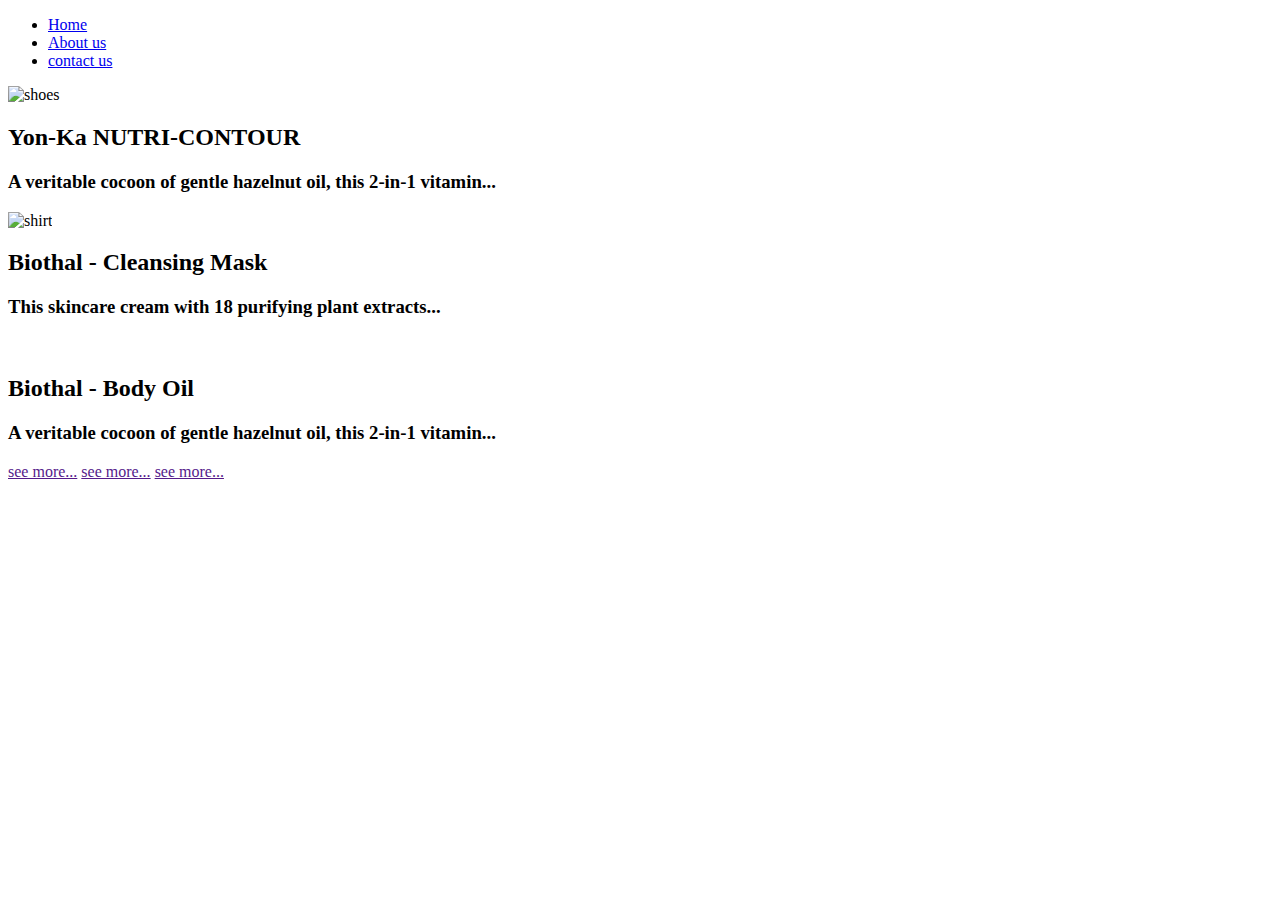
==== index.html @ 01a6834c "changed index html location" ====
<!DOCTYPE html>
<html lang="en">
<head>
    <meta charset="UTF-8">
    <meta http-equiv="X-UA-Compatible" content="IE=edge">
    <meta name="viewport" content="width=, initial-scale=1.0">
    <link rel="stylesheet" href="style/home.css">
    <title>Document</title>
</head>
<body>
    <header>
        <nav>

            <ul>
                <li><a href="home.html"> Home</a></li>
                <li><a href="about.html">About us</a></li>
                <li><a href="contact.html"> contact us</a></li>
            </ul>
        </nav>

    </header>
    
    <main>
 <div class="clothes">

    <div class="shoes">
         <img src="moreschi-043545d-gp-black-goatskin-suede-rubber-sole1.png" alt="shoes">    
         <h2>Yon-Ka NUTRI-CONTOUR</h2>
         <h3>A veritable cocoon of gentle hazelnut oil, this 2-in-1 vitamin...</h3>
    </div>

    <div class="shirt">
        <img src="shirt.png" alt="shirt">
        <h2>Biothal - Cleansing Mask</h2>
        <h3>This skincare cream with 18 purifying plant extracts...</h3>
    </div>

    <div class="jacket">
        <img src="guess-v2gl03-wo080-p60x-1.png" alt="">
        <h2>Biothal - Body Oil</h2>
        <h3>A veritable cocoon of gentle hazelnut oil, this 2-in-1 vitamin...</h3>
    </div>

</div>
    
    </div>
        <div class="links">
        <a class="link1" href="">see more...</a>
        <a class="link2" href="">see more...</a>
        <a class="link3" href="">see more...</a>
    </div>

</main>


    
</body>
</html>
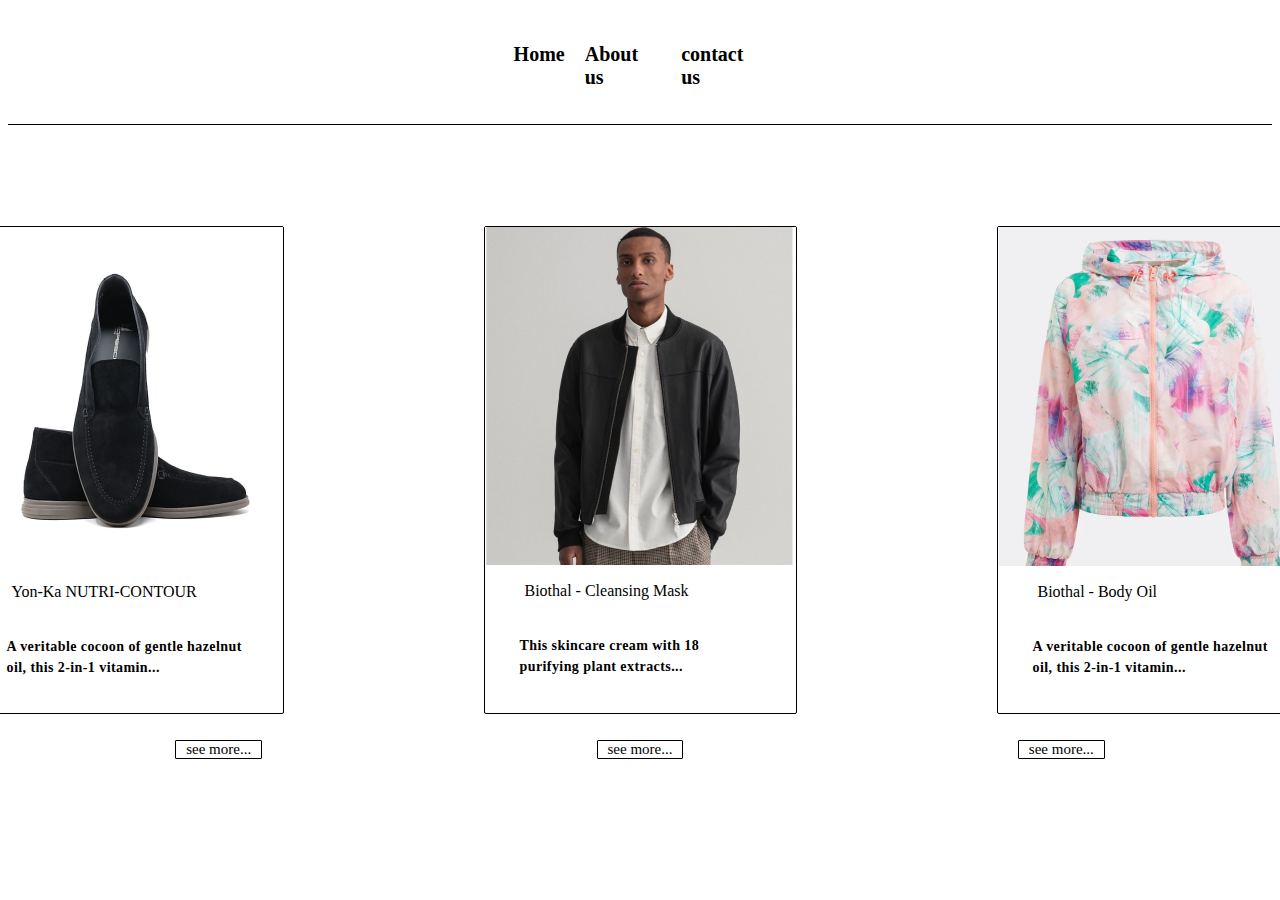
==== commit 21f8a9f2: "final result" ====
--- a/index.html
+++ b/index.html
@@ -4,7 +4,7 @@
     <meta charset="UTF-8">
     <meta http-equiv="X-UA-Compatible" content="IE=edge">
     <meta name="viewport" content="width=, initial-scale=1.0">
-    <link rel="stylesheet" href="style/home.css">
+    <link rel="stylesheet" href="/project 1/style/home.css">
     <title>Document</title>
 </head>
 <body>
@@ -12,7 +12,7 @@
         <nav>
 
             <ul>
-                <li><a href="home.html"> Home</a></li>
+                <li><a href="index.html"> Home</a></li>
                 <li><a href="about.html">About us</a></li>
                 <li><a href="contact.html"> contact us</a></li>
             </ul>
@@ -24,19 +24,19 @@
  <div class="clothes">
 
     <div class="shoes">
-         <img src="moreschi-043545d-gp-black-goatskin-suede-rubber-sole1.png" alt="shoes">    
+         <img src="/project 1/moreschi-043545d-gp-black-goatskin-suede-rubber-sole1.png" alt="shoes">    
          <h2>Yon-Ka NUTRI-CONTOUR</h2>
          <h3>A veritable cocoon of gentle hazelnut oil, this 2-in-1 vitamin...</h3>
     </div>
 
     <div class="shirt">
-        <img src="shirt.png" alt="shirt">
+        <img src="/project 1/shirt.png" alt="shirt">
         <h2>Biothal - Cleansing Mask</h2>
         <h3>This skincare cream with 18 purifying plant extracts...</h3>
     </div>
 
     <div class="jacket">
-        <img src="guess-v2gl03-wo080-p60x-1.png" alt="">
+        <img src="/project 1/guess-v2gl03-wo080-p60x-1.png" alt="">
         <h2>Biothal - Body Oil</h2>
         <h3>A veritable cocoon of gentle hazelnut oil, this 2-in-1 vitamin...</h3>
     </div>
--- a/project 1/style/home.css
+++ b/project 1/style/home.css
@@ -0,0 +1,61 @@
+ul{
+    display: flex;
+    justify-content: space-around;
+    gap: 20px;
+    padding-left: 40%;
+    padding-right: 40%;
+    list-style-type: none;
+    
+}
+
+li, a{
+    text-decoration: none;
+    color: black;
+    font-weight: 700;
+    font-size: 20px;
+}
+
+header{
+    border-bottom: 1px solid black;
+    padding-top: 1.5%;
+    padding-bottom: 1.5%;
+}
+
+.clothes{
+   display: flex;
+   justify-content: center;
+   gap: 200px;
+   margin-top: 8%;
+
+}
+h2{
+    font-size: 16px;
+    font-weight: 400;
+    margin-left: 40px;
+}
+h3{
+    font-size: 14px;
+    line-height: 21px;
+    letter-spacing: 0.03em;
+    margin: 35px;
+}
+.shoes, .shirt, .jacket{
+   border: 1px solid black;
+   border-radius: 2px;
+}
+.links{
+    display: flex;
+    justify-content: space-around;
+    
+    margin-top: 2%;
+}
+.link1, .link2, .link3{
+    border: 1px solid black;
+    border-radius: 1px;
+    padding-left: 10px;
+    padding-right: 10px;
+    font-size: 15px;
+    font-weight: 400;
+
+}
+
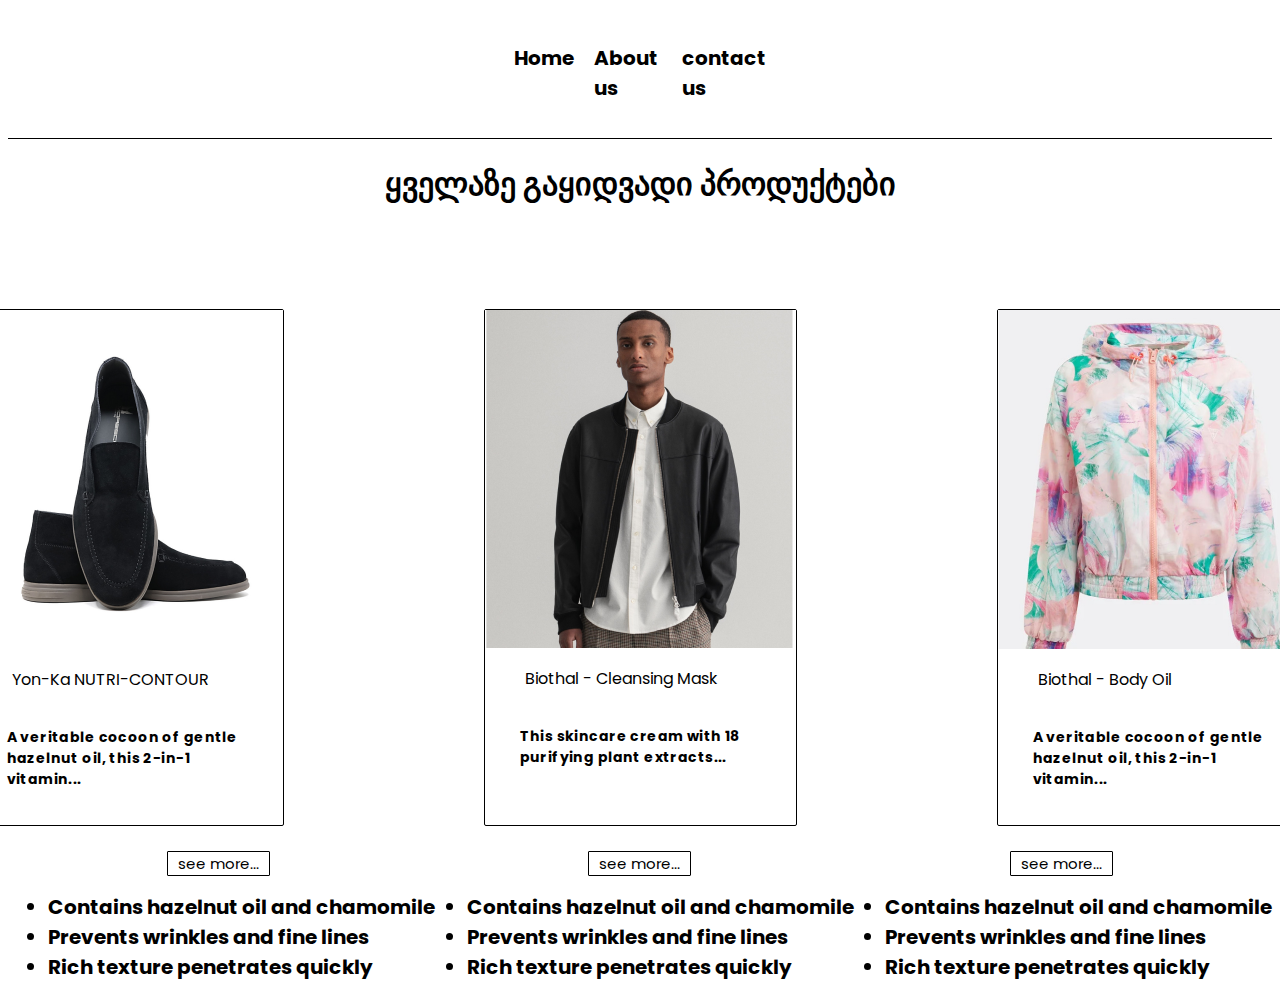
==== commit 8d7227d2: "final result" ====
--- a/index.html
+++ b/index.html
@@ -5,13 +5,16 @@
     <meta http-equiv="X-UA-Compatible" content="IE=edge">
     <meta name="viewport" content="width=, initial-scale=1.0">
     <link rel="stylesheet" href="/project 1/style/home.css">
+    <link rel="preconnect" href="https://fonts.googleapis.com">
+    <link rel="preconnect" href="https://fonts.gstatic.com" crossorigin>
+    <link href="https://fonts.googleapis.com/css2?family=Poppins:wght@300&display=swap" rel="stylesheet">
     <title>Document</title>
 </head>
 <body>
     <header>
         <nav>
 
-            <ul>
+            <ul class="navbar">
                 <li><a href="index.html"> Home</a></li>
                 <li><a href="about.html">About us</a></li>
                 <li><a href="contact.html"> contact us</a></li>
@@ -19,6 +22,8 @@
         </nav>
 
     </header>
+
+    <h1>ყველაზე გაყიდვადი პროდუქტები</h1>
     
     <main>
  <div class="clothes">
@@ -50,6 +55,32 @@
         <a class="link3" href="">see more...</a>
     </div>
 
+
+
+   
+        <ul class="ingredients">
+            <div class="description">    
+            <li>Contains hazelnut oil and chamomile </li>             
+            <li>Prevents wrinkles and fine lines</li>
+            <li> Rich texture penetrates quickly</li>
+            </div>
+
+             <div> 
+            <li>Contains hazelnut oil and chamomile</li>
+            <li>Prevents wrinkles and fine lines</li>
+            <li> Rich texture penetrates quickly</li>
+            </div>
+            
+            <div>
+            <li>Contains hazelnut oil and chamomile</li>
+            <li>Prevents wrinkles and fine lines</li>
+            <li> Rich texture penetrates quickly</li>
+             </div>    
+        </ul>
+
+
+
+    
 </main>
 
 
--- a/project 1/style/home.css
+++ b/project 1/style/home.css
@@ -1,4 +1,4 @@
-ul{
+.navbar{
     display: flex;
     justify-content: space-around;
     gap: 20px;
@@ -13,12 +13,19 @@
     color: black;
     font-weight: 700;
     font-size: 20px;
+    font-family: 'Poppins', sans-serif;
 }
 
 header{
     border-bottom: 1px solid black;
     padding-top: 1.5%;
     padding-bottom: 1.5%;
+}
+
+h1{
+    display: flex;
+    justify-content: center;
+    font-family: 'Poppins', sans-serif;
 }
 
 .clothes{
@@ -32,12 +39,14 @@
     font-size: 16px;
     font-weight: 400;
     margin-left: 40px;
+    font-family: 'Poppins', sans-serif;
 }
 h3{
     font-size: 14px;
     line-height: 21px;
     letter-spacing: 0.03em;
     margin: 35px;
+    font-family: 'Poppins', sans-serif;
 }
 .shoes, .shirt, .jacket{
    border: 1px solid black;
@@ -56,6 +65,13 @@
     padding-right: 10px;
     font-size: 15px;
     font-weight: 400;
+    font-family: 'Poppins', sans-serif;
 
 }
 
+.ingredients{
+    display: flex;
+    justify-content: space-between;
+    font-family: 'Poppins', sans-serif;
+}
+
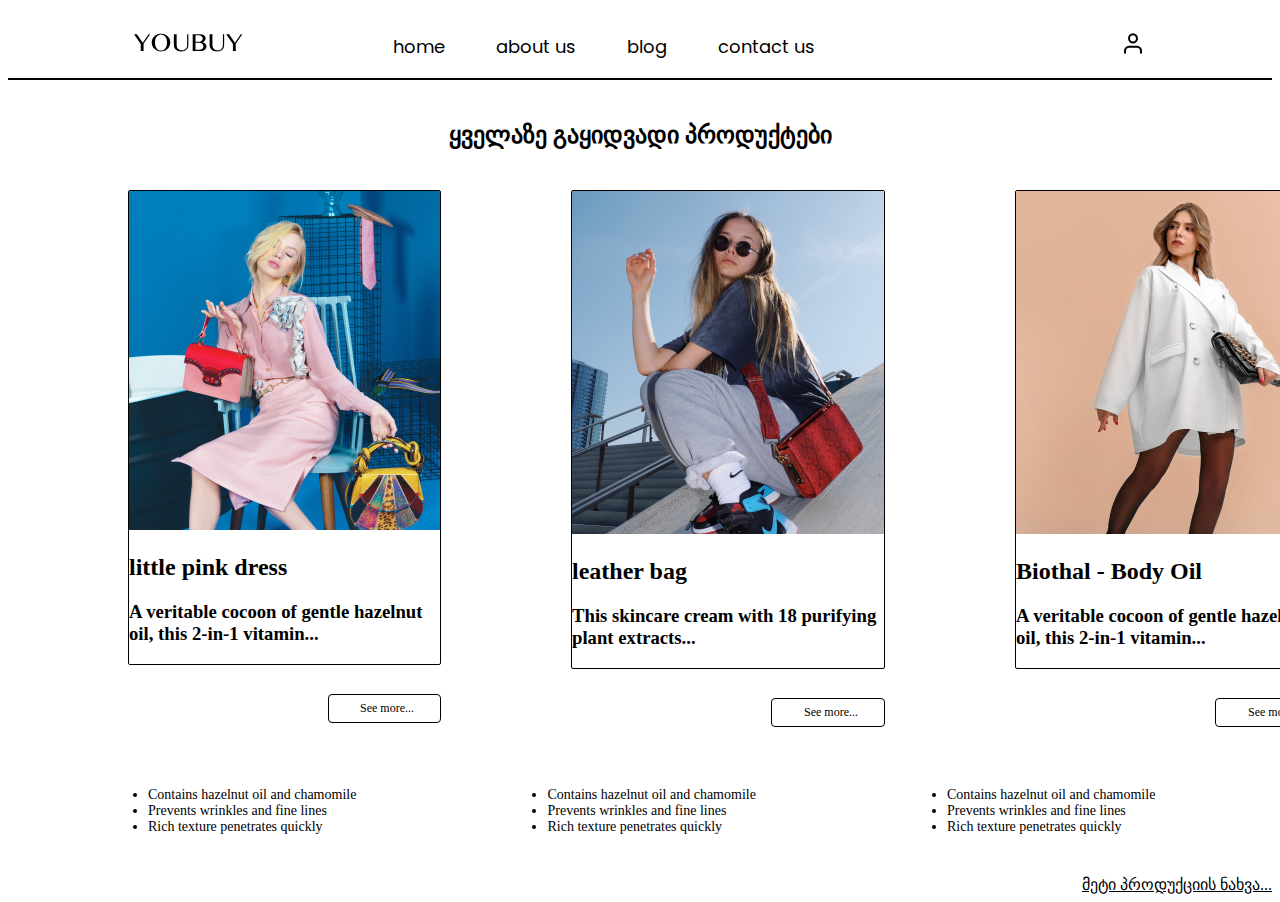
==== commit 9b952c3b: "homework4" ====
--- a/index.html
+++ b/index.html
@@ -3,61 +3,78 @@
 <head>
     <meta charset="UTF-8">
     <meta http-equiv="X-UA-Compatible" content="IE=edge">
-    <meta name="viewport" content="width=, initial-scale=1.0">
-    <link rel="stylesheet" href="/project 1/style/home.css">
+    <meta name="viewport" content="width=device-width, initial-scale=1.0">
     <link rel="preconnect" href="https://fonts.googleapis.com">
     <link rel="preconnect" href="https://fonts.gstatic.com" crossorigin>
-    <link href="https://fonts.googleapis.com/css2?family=Poppins:wght@300&display=swap" rel="stylesheet">
-    <title>Document</title>
+    <link href="https://fonts.googleapis.com/css2?family=Andada+Pro:ital,wght@0,400;0,500;0,600;0,700;0,800;1,400;1,500;1,600;1,700;1,800&family=Poppins:ital,wght@0,100;0,200;0,300;0,400;0,500;0,600;0,700;0,800;0,900;1,100;1,200;1,300;1,400;1,500;1,600;1,700;1,800;1,900&display=swap" rel="stylesheet">
+    <link rel="stylesheet" href="style/index.css">
+    <title>homework</title>
 </head>
 <body>
     <header>
-        <nav>
+            <nav>
+                <div class="logo">
+                    <img src="pictures/YOUBUY.svg" alt="">
+                </div>
 
-            <ul class="navbar">
-                <li><a href="index.html"> Home</a></li>
-                <li><a href="about.html">About us</a></li>
-                <li><a href="contact.html"> contact us</a></li>
-            </ul>
-        </nav>
+                <div class="navigation-list">
+                    <ul class="navbar">
+                        <li><a href="index.html">home</a></li>
+                        <li><a href="about.html">about us</a></li>
+                        <li><a href="blog.html">blog</a></li>
+                        <li><a href="contact.html">contact us</a></li>
+                    </ul>
+                </div>
+                    <div class="user-icon">
+                        <img src="pictures/icon, user.svg" alt="">
+                    </div>
+                
+            </nav>
+     </header>
 
-    </header>
+        <h1 class="index-header">ყველაზე გაყიდვადი პროდუქტები</h1>
 
-    <h1>ყველაზე გაყიდვადი პროდუქტები</h1>
-    
-    <main>
- <div class="clothes">
+<div class="clothes">
+        <div>
+            <div class="pink-dress">
+                <img src="pictures/monica-silva-WPFhdTwQFTA-unsplash 1.png" alt=" woman in pink dress">
+                <h2>little pink dress</h2>
+                <h3>A veritable cocoon of gentle hazelnut <br> oil, this 2-in-1 vitamin...</h3>
+            </div>
+                <div>
+                    <a class="links" href="">See more...</a>
+                </div>
+        </div>
 
-    <div class="shoes">
-         <img src="/project 1/moreschi-043545d-gp-black-goatskin-suede-rubber-sole1.png" alt="shoes">    
-         <h2>Yon-Ka NUTRI-CONTOUR</h2>
-         <h3>A veritable cocoon of gentle hazelnut oil, this 2-in-1 vitamin...</h3>
-    </div>
+        
+        <div>
+            <div class="leather-bag">
+                <img src="pictures/mike-von-YsiSAp3ccvk-unsplash 1.png" alt="woman with red leather handbag">
+                <h2>leather bag</h2>
+                <h3>This skincare cream with 18 purifying <br> plant extracts...</h3>
+            </div>
+            <div>
+                <a class="links" href="">See more...</a>
+            </div>
+        </div>
+           
+        
+        <div>
+            <div class="white-coat">
+                <img src="pictures/reza-delkhosh-iRAOJYtPHZE-unsplash 1.png" alt="woman in white coat">
+                <h2>Biothal - Body Oil</h2>
+                <h3>A veritable cocoon of gentle hazelnut <br> oil, this 2-in-1 vitamin...</h3>
+            </div>
+            <div>
+                <a class="links" href="">See more...</a>
+            </div>
+        </div>
+        
+ 
+</div>
 
-    <div class="shirt">
-        <img src="/project 1/shirt.png" alt="shirt">
-        <h2>Biothal - Cleansing Mask</h2>
-        <h3>This skincare cream with 18 purifying plant extracts...</h3>
-    </div>
+            
 
-    <div class="jacket">
-        <img src="/project 1/guess-v2gl03-wo080-p60x-1.png" alt="">
-        <h2>Biothal - Body Oil</h2>
-        <h3>A veritable cocoon of gentle hazelnut oil, this 2-in-1 vitamin...</h3>
-    </div>
-
-</div>
-    
-    </div>
-        <div class="links">
-        <a class="link1" href="">see more...</a>
-        <a class="link2" href="">see more...</a>
-        <a class="link3" href="">see more...</a>
-    </div>
-
-
-
-   
         <ul class="ingredients">
             <div class="description">    
             <li>Contains hazelnut oil and chamomile </li>             
@@ -65,25 +82,24 @@
             <li> Rich texture penetrates quickly</li>
             </div>
 
-             <div> 
+             <div class="description2"> 
             <li>Contains hazelnut oil and chamomile</li>
             <li>Prevents wrinkles and fine lines</li>
             <li> Rich texture penetrates quickly</li>
             </div>
             
-            <div>
+            <div class="description3">
             <li>Contains hazelnut oil and chamomile</li>
             <li>Prevents wrinkles and fine lines</li>
             <li> Rich texture penetrates quickly</li>
-             </div>    
+            </div>    
         </ul>
+
+        <div class="more">
+            <a href="">მეტი პროდუქციის ნახვა...</a>
+        </div>
+</body>
+</html>
 
 
 
-    
-</main>
-
-
-    
-</body>
-</html>--- a/style/index.css
+++ b/style/index.css
@@ -0,0 +1,180 @@
+/* index html */
+nav{
+    display: flex;
+    justify-content: space-between;
+   
+}
+header{
+    border-bottom: 2px solid black;
+}
+.navbar{
+    display: flex;
+    justify-content: center;
+    gap: 51px;
+    margin-top: 25px;
+    margin-right: 200px;
+    list-style-type: none;
+    font-size: 18px;
+    font-weight: 400;
+    font-family: poppins, sans-serif;
+}
+a{
+    text-decoration: none;
+    color: black;
+}
+.logo{
+    margin-top: 25px;
+    margin-left: 126px;
+}
+.user-icon{
+    margin-top: 25px;
+    margin-right: 130px;
+}
+.index-header{
+    text-align: center;
+    font-size: 24px;
+    padding: 25px 0;
+}
+.clothes{
+    display: flex;
+    gap: 130px;
+    margin-left: 120px;
+}
+.pink-dress, .leather-bag, .white-coat{
+    border: 1px solid black;
+    border-radius: 2px;
+    max-width: fit-content;
+}
+.ingredients{
+    display: flex;
+    gap: 17%;
+    margin-top: 60px;
+    margin-left: 100px;
+    font-size: 14px;
+}
+
+.links{
+    display: flex;
+    justify-content: flex-end;
+    margin-top: 29px;
+    border: 1px solid black;
+    border-radius: 4px;
+    margin-left: 200px;
+    padding: 6px 26px;
+    font-size: 12px;
+}
+
+.more{
+    display: flex;
+    justify-content: flex-end;
+    margin-top: 40px;
+    text-decoration: underline;
+}
+
+
+/* contacts html */
+
+.contact-h1{
+    display: flex;
+    justify-content: center;
+    color: #7D0000;
+    font-size: 40px;
+    text-transform: capitalize;
+    margin-top: 147px;
+}
+.contact-h2{
+    margin-left: 280px;
+    margin-top: 70px;
+    display: flex;
+    justify-content: space-between;
+    max-width: 900px;
+    color: #0B253E;
+}
+.contact-h3{
+    margin-left: 280px;
+    margin-top: 35px;
+    display: flex;
+    justify-content: space-between;
+    max-width: 900px;
+    color: #0B253E;
+}
+.map{
+    margin-left: 266px;
+    margin-top: 144px;
+    padding-bottom: 193px;
+}
+
+
+/* about html */
+
+
+.about-h1{
+
+    display: flex;
+    justify-content: center;
+    margin-top: 134px;
+    color: #7D0000;
+    font-size: 40px;
+    text-transform: capitalize;
+}
+
+.about-h2{
+    margin-left: 126px;
+    margin-top: 115px;
+    font-size: 25px;
+    text-transform: capitalize;
+    font-weight: 500;
+}
+
+.about-h3{
+    margin-left: 434px;
+    margin-top: 89px;
+    font-size: 25px;
+    font-weight: 400;
+}
+.green-shirt{
+    display: flex;
+    justify-content: flex-end;
+    margin-right: 70px;
+    margin-top: -260px;
+}
+
+
+
+/* news html */
+
+.blog-header{
+    display: flex;
+    justify-content: space-between;
+    font-weight: 400;
+    font-size: 15px;
+    margin-top: 20px;
+}
+
+.blog-header h1{
+    margin-left: 50px;
+}
+.blog-header input{
+    width: 360px;
+    height: 47px;
+    margin-right: 90px; 
+    margin-top: 20px;
+}
+.blog-div, .blog-div2{
+    display: flex;
+    gap: 50px;
+    margin-top: 100px;
+    margin-left: 50px;
+}
+.about-paragraph{
+    background-color: #E5EBE5;
+    padding: 0 20px;
+}
+
+.about-lists{
+    display: flex;
+    justify-content: center;
+    gap: 10%;
+    margin-top: 100px;
+    list-style-type: none;
+}
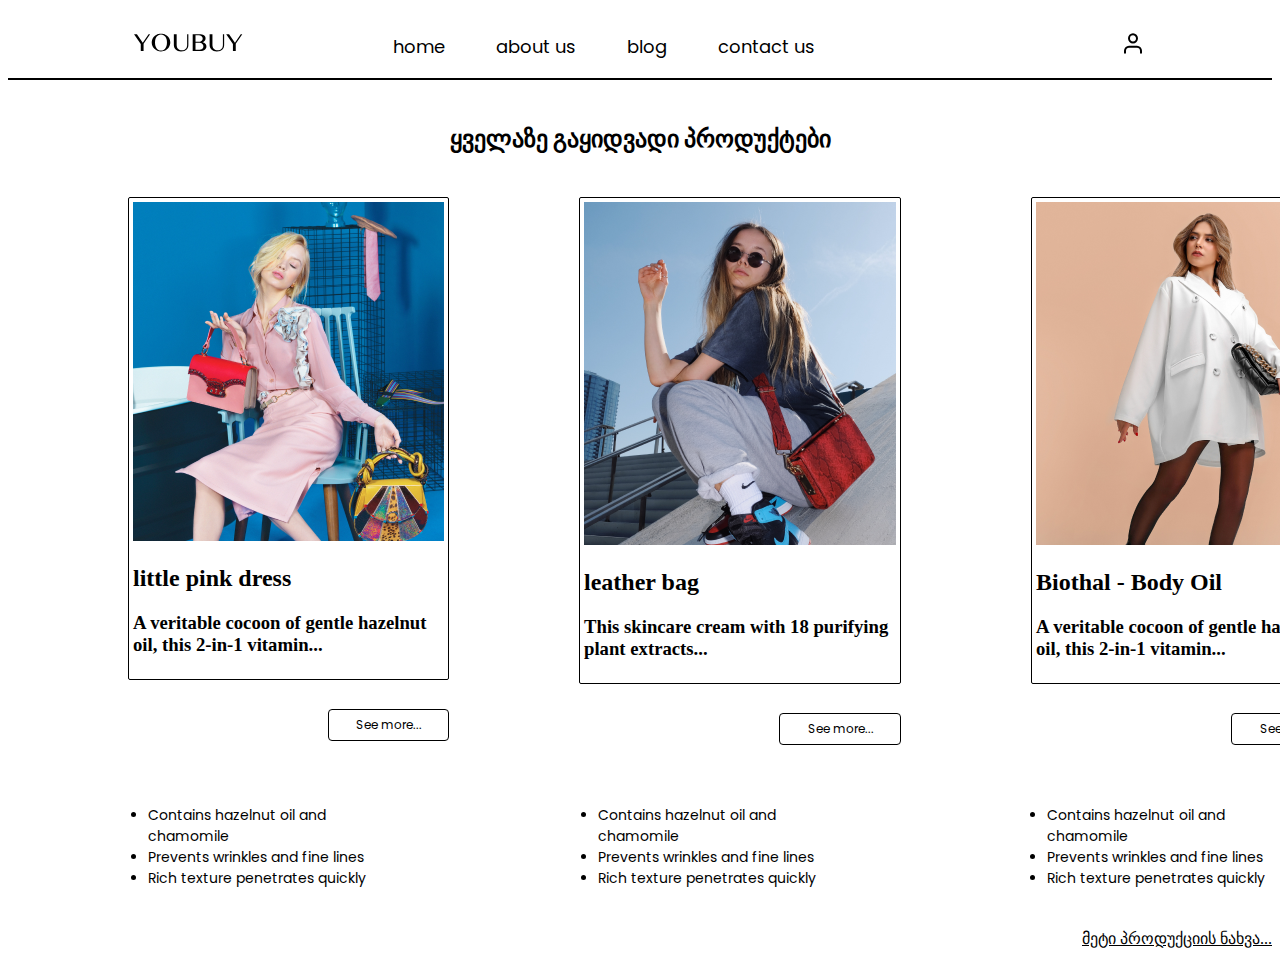
==== commit 084e8a64: "homework4" ====
--- a/index.html
+++ b/index.html
@@ -8,7 +8,7 @@
     <link rel="preconnect" href="https://fonts.gstatic.com" crossorigin>
     <link href="https://fonts.googleapis.com/css2?family=Andada+Pro:ital,wght@0,400;0,500;0,600;0,700;0,800;1,400;1,500;1,600;1,700;1,800&family=Poppins:ital,wght@0,100;0,200;0,300;0,400;0,500;0,600;0,700;0,800;0,900;1,100;1,200;1,300;1,400;1,500;1,600;1,700;1,800;1,900&display=swap" rel="stylesheet">
     <link rel="stylesheet" href="style/index.css">
-    <title>homework</title>
+    <title>home</title>
 </head>
 <body>
     <header>
@@ -26,7 +26,7 @@
                     </ul>
                 </div>
                     <div class="user-icon">
-                        <img src="pictures/icon, user.svg" alt="">
+                        <a href="profie.html"><img src="pictures/icon, user.svg" alt=""></a>
                     </div>
                 
             </nav>
--- a/style/index.css
+++ b/style/index.css
@@ -14,6 +14,7 @@
     margin-top: 25px;
     margin-right: 200px;
     list-style-type: none;
+    font-family: 'Poppins', sans-serif;
     font-size: 18px;
     font-weight: 400;
     font-family: poppins, sans-serif;
@@ -32,6 +33,7 @@
 }
 .index-header{
     text-align: center;
+    font-family: 'Poppins', sans-serif;
     font-size: 24px;
     padding: 25px 0;
 }
@@ -43,13 +45,14 @@
 .pink-dress, .leather-bag, .white-coat{
     border: 1px solid black;
     border-radius: 2px;
-    max-width: fit-content;
+    padding: 4px 4px;
 }
 .ingredients{
     display: flex;
-    gap: 17%;
+    gap: 20%;
     margin-top: 60px;
     margin-left: 100px;
+    font-family: 'Poppins', sans-serif;
     font-size: 14px;
 }
 
@@ -61,6 +64,7 @@
     border-radius: 4px;
     margin-left: 200px;
     padding: 6px 26px;
+    font-family: 'Poppins', sans-serif;
     font-size: 12px;
 }
 
@@ -78,6 +82,7 @@
     display: flex;
     justify-content: center;
     color: #7D0000;
+    font-family: 'Poppins', sans-serif;
     font-size: 40px;
     text-transform: capitalize;
     margin-top: 147px;
@@ -109,7 +114,7 @@
 
 
 .about-h1{
-
+    font-family: 'Poppins', sans-serif;
     display: flex;
     justify-content: center;
     margin-top: 134px;
@@ -121,6 +126,7 @@
 .about-h2{
     margin-left: 126px;
     margin-top: 115px;
+    font-family: 'Poppins', sans-serif;
     font-size: 25px;
     text-transform: capitalize;
     font-weight: 500;
@@ -129,6 +135,7 @@
 .about-h3{
     margin-left: 434px;
     margin-top: 89px;
+    font-family: 'Poppins', sans-serif;
     font-size: 25px;
     font-weight: 400;
 }
@@ -146,6 +153,7 @@
 .blog-header{
     display: flex;
     justify-content: space-between;
+    font-family: 'Poppins', sans-serif;
     font-weight: 400;
     font-size: 15px;
     margin-top: 20px;
@@ -178,3 +186,61 @@
     margin-top: 100px;
     list-style-type: none;
 }
+
+
+/* profile html */
+.profile-main{
+    display: flex;
+    gap: 70px;
+    margin-left: 400px;
+    margin-top: 200px;
+}
+.profile-info{
+    gap: 14px;
+    margin-top: 50px;
+}
+.profile-info p{
+    color: #546CCC;
+    font-size: 22px;
+    font-family: 'Poppins', sans-serif;
+}
+.profile-info h1{
+    font-size: 30px;
+    font-family: 'Poppins', sans-serif;
+}
+.personal-info{
+    margin-left: 221px;
+}
+.personal-info h2{
+    border-bottom: 1px solid #7D0000;
+    width: max-content;
+    padding-bottom: 16px;
+    font-family: 'poppins', sans-serif;
+    font-size: 24px;
+    font-weight: 500;
+}
+.personal-info ul{
+    list-style-type: none;
+}
+.profile-lists{
+    display: flex;
+    gap: 163px;
+}
+.profile-list1{
+    font-family: 'poppins', sans-serif;
+    font-weight: 700;
+    font-size: 20px;
+}
+.profile-list2{
+    font-family: 'poppins', sans-serif;
+    font-weight: 500px;
+    font-size: 20px;
+}
+button{
+    margin-left: 85%;
+    padding: 10px 25px;
+    background-color: #87AC87;
+    color: white;
+    border-radius: 10px;
+    border: none;   
+}